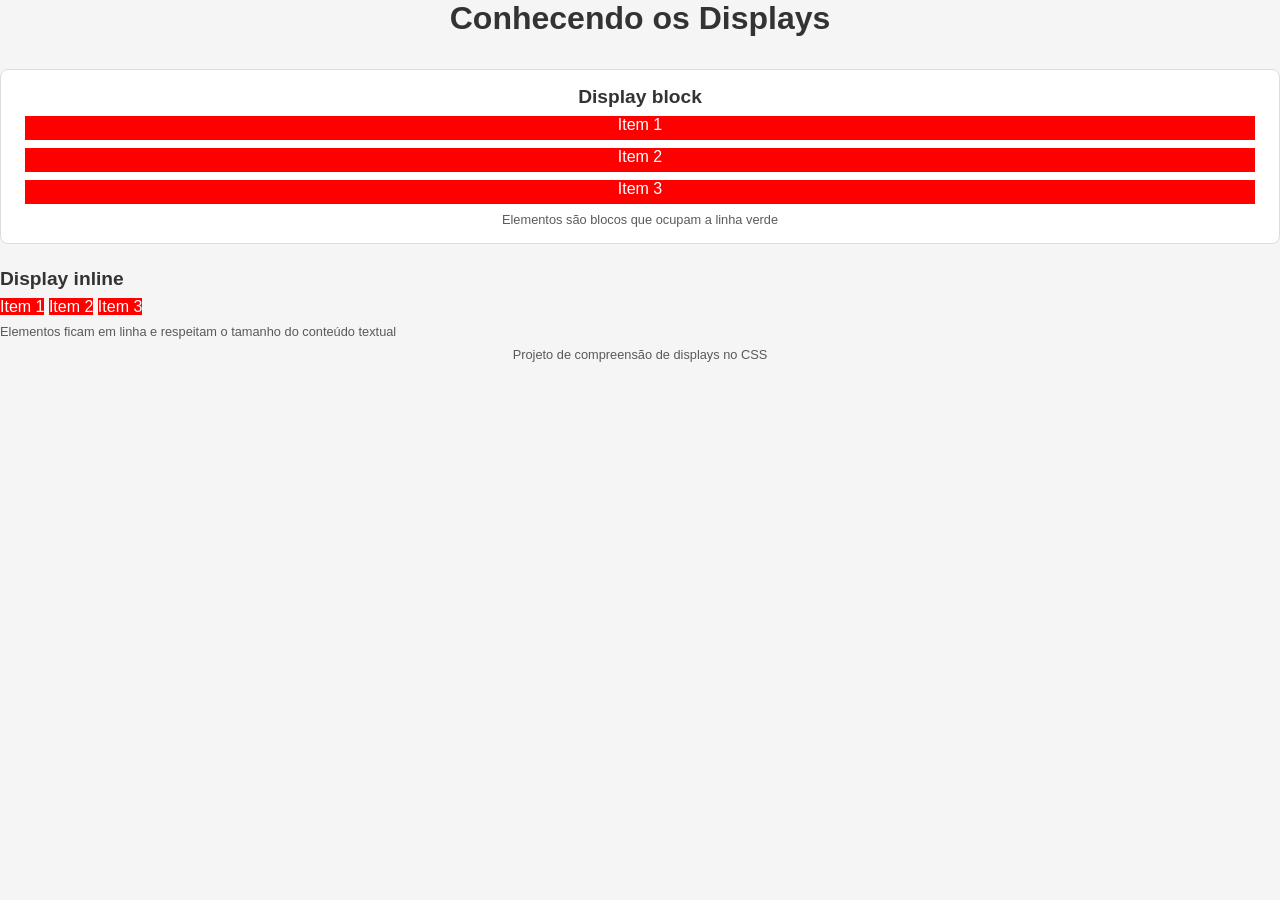
==== aula-6/index.html @ 9268122d "aula-6" ====
<!DOCTYPE html>
<html lang="pt-br">
<head>
    <meta charset="UTF-8">
    <meta name="viewport" content="width=device-width, initial-scale=1.0">
    <link rel="stylesheet" href="styles/global.css">
    <link rel="icon" href="icons/favicon.ico" type="image/x-icon">
    <title>Conhecendo os Displays</title>
</head>
<body>
    <header>
        <h1>Conhecendo os Displays</h1>
    </header>
    <main>
        <section>
            <h2>Display block</h2>
            <div class="container-block">
                <div class="item">Item 1</div>
                <div class="item">Item 2</div>
                <div class="item">Item 3</div>
            </div>
            <p>Elementos são blocos que ocupam a linha verde</p>
        </section>
        <h2>Display inline</h2>
        <div class="container-inline">
            <span class="item">Item 1</span>
            <span class="item">Item 2</span>
            <span class="item">Item 3</span>
        </div>
        <p>Elementos ficam em linha e respeitam o tamanho do conteúdo textual</p>
    </main>
    <footer>
        <p>Projeto de compreensão de displays no CSS</p>
    </footer>
</body>

</html>
---- aula-6/styles/global.css ----
*{
    margin: 0;
    padding: 0;
    box-sizing: border-box;
}

body{
    font-size: 16px;
    font-family: arial, sans-serif;
    background-color: #f5f5f5;
    color: #333;
}

h1 {
    text-align: center;
    margin-bottom: 2rem;
}

h2 {
    font-size: 1.2rem;
    margin-bottom: 0.5rem;
}

p {
    opacity: 0.8;
    font-size: 0.8rem;
    margin-top: 0.5rem;
}

section {
    padding: 1rem;
    background-color: #fff;
    margin-bottom: 1.5rem;
    border-radius: 0.5rem;
    border: 0.125px solid #ddd;
    text-align: center;
}

footer {
    text-align: center;
}

.item {
    color: #fff;
    background-color: #ff0000;
}

.container-block .item {
    display: block;
    height: 1.5rem;
    margin: 0.5rem;
}

.container-inline .item {
    display: inline;
}

.container-inline-block .item {
    display: inline-block;
    height: 1.5rem;
    margin: 0.5rem;
}
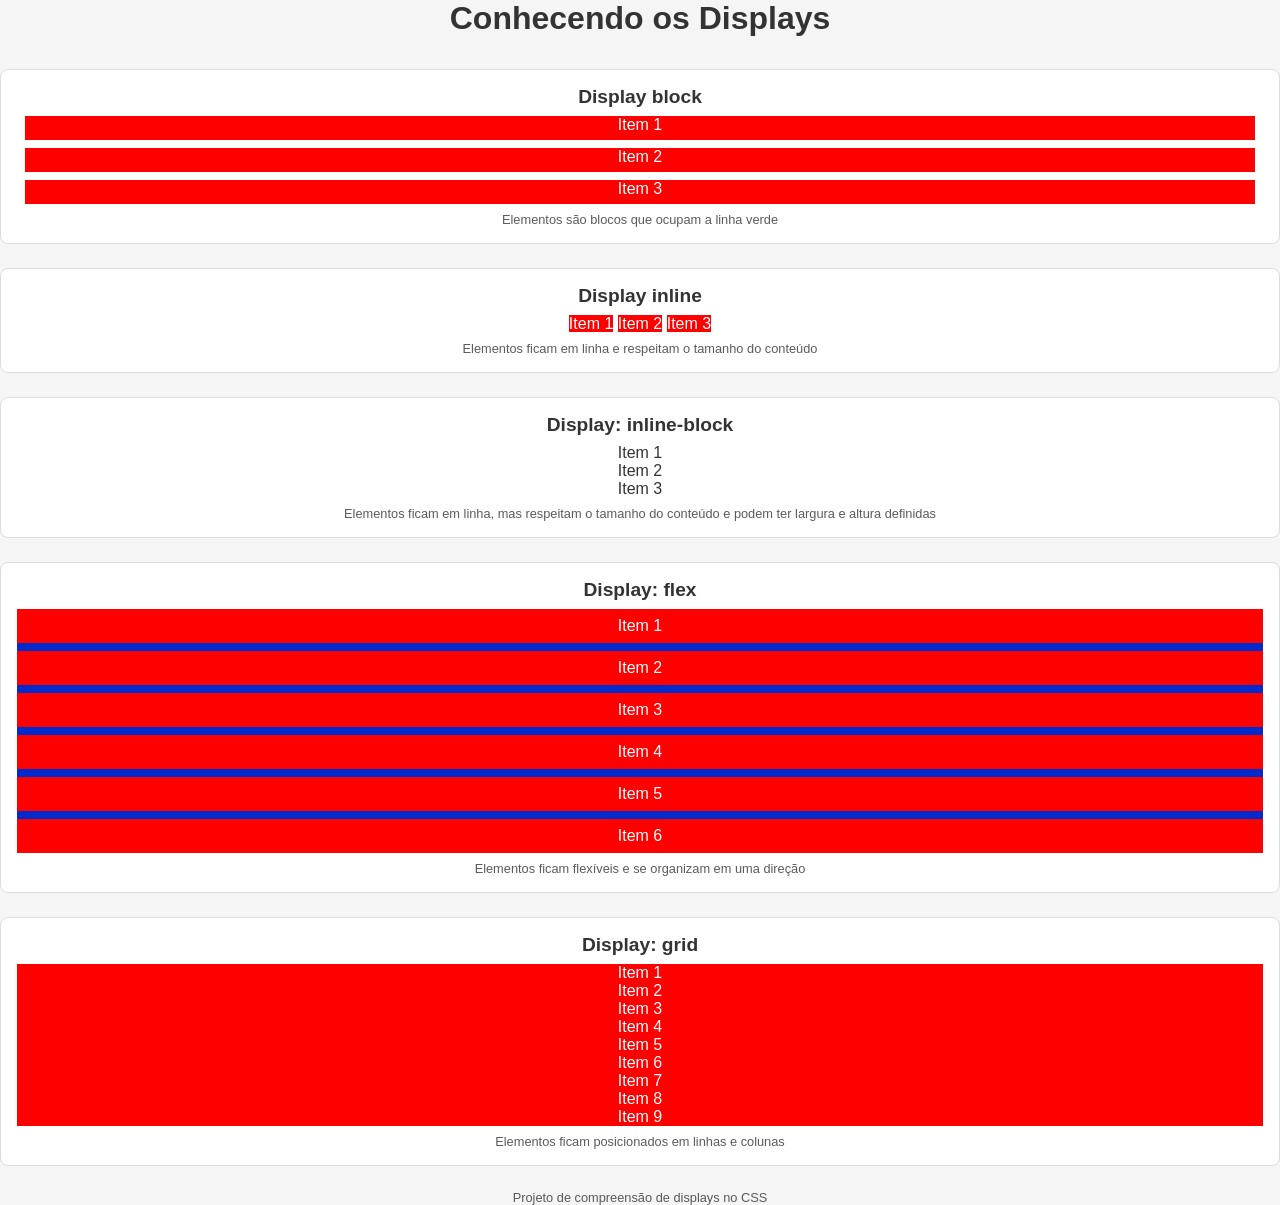
==== commit aa32f239: "aula-6 (Segunda parte do codigo)" ====
--- a/aula-6/index.html
+++ b/aula-6/index.html
@@ -21,13 +21,56 @@
             </div>
             <p>Elementos são blocos que ocupam a linha verde</p>
         </section>
+
+        <section>
         <h2>Display inline</h2>
         <div class="container-inline">
             <span class="item">Item 1</span>
             <span class="item">Item 2</span>
             <span class="item">Item 3</span>
         </div>
-        <p>Elementos ficam em linha e respeitam o tamanho do conteúdo textual</p>
+        <p>Elementos ficam em linha e respeitam o tamanho do conteúdo</p>
+        </section> 
+
+        <section>
+            <h2>Display: inline-block</h2>
+            <div class="container-block">
+                <div class="item-block">Item 1</div>
+                <div class="item-block">Item 2</div>
+                <div class="item-block">Item 3</div>
+            </div>
+            <p>Elementos ficam em linha, mas respeitam o tamanho do conteúdo e podem ter largura e altura definidas</p>
+        </section>
+
+        <section>
+            <h2>Display: flex</h2>
+            <div class="container-flex">
+                <div class="item">Item 1</div>
+                <div id="item-2" class="item">Item 2</div>
+                <div id="item-3" class="item">Item 3</div>
+                <div class="item">Item 4</div>
+                <div class="item">Item 5</div>
+                <div class="item">Item 6</div>
+            </div>
+            <p>Elementos ficam flexíveis e se organizam em uma direção</p>
+        </section>
+
+        <section>
+            <h2>Display: grid</h2>
+            <div class="container-grid">
+                <div class="item">Item 1</div>
+                <div class="item">Item 2</div>
+                <div class="item">Item 3</div>
+                <div class="item">Item 4</div>
+                <div class="item">Item 5</div>
+                <div class="item">Item 6</div>
+                <div class="item">Item 7</div>
+                <div class="item">Item 8</div>
+                <div class="item">Item 9</div>
+            </div>
+            <p>Elementos ficam posicionados em linhas e colunas</p>
+        </section>
+
     </main>
     <footer>
         <p>Projeto de compreensão de displays no CSS</p>
--- a/aula-6/styles/global.css
+++ b/aula-6/styles/global.css
@@ -41,7 +41,7 @@
 }
 
 .item {
-    color: #fff;
+    color: #ffffff;
     background-color: #ff0000;
 }
 
@@ -61,3 +61,26 @@
     margin: 0.5rem;
 }
 
+.container-flex {
+    display: flex;
+    background-color: #022acd;
+    flex-direction: row;
+    flex-wrap: wrap;
+    justify-content: center;
+    gap: 0.5rem;
+}
+
+.container-flex .item {
+    padding: 0.5rem;
+    flex-basis: 100rem;
+    flex-shrink: 1;
+    flex-grow: 1;
+}
+
+#item-2 {
+    flex-grow: 2;
+}
+
+#item-3 {
+    flex-grow: 3;
+}
